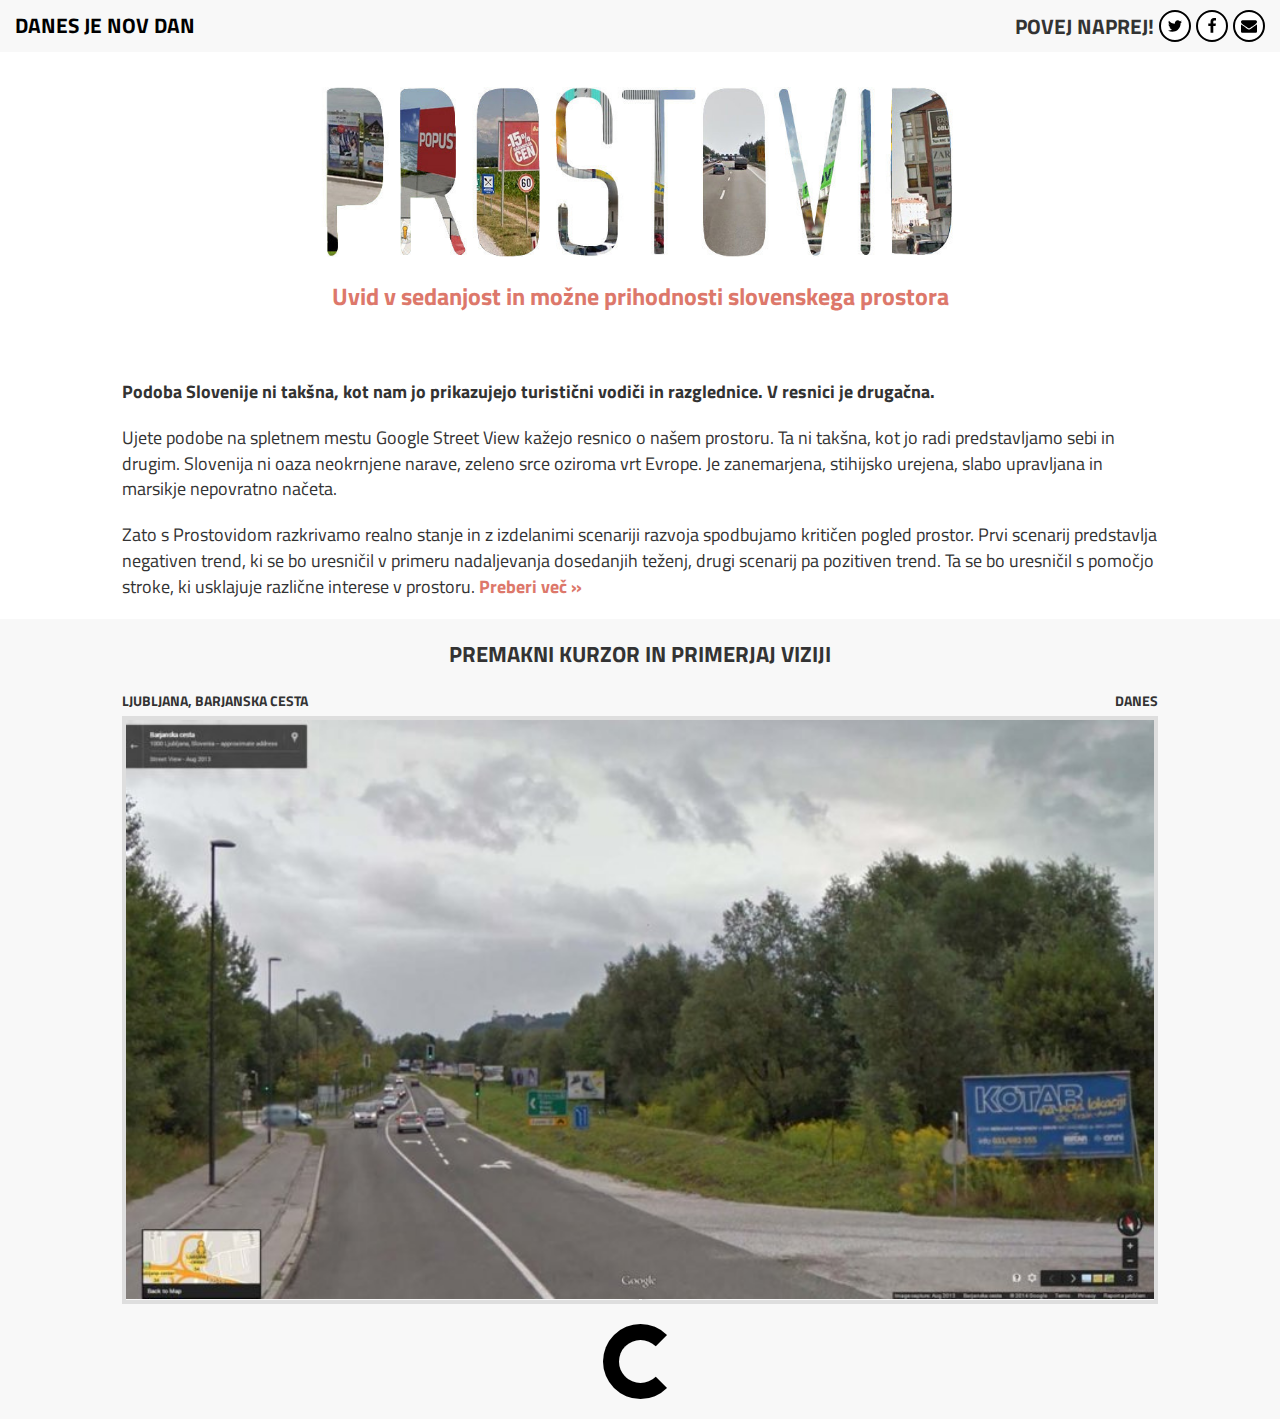
==== index.html @ f3b93ee6 "* dodal tracking * popravu širino na podstrani * spremenu sodelujoče * fix link barvo * spremenu na " ====
<!DOCTYPE html>
<html>
<head>
    <meta charset="utf-8">
    <meta http-equiv="X-UA-Compatible" content="IE=edge">
    <meta name="viewport" content="width=device-width, initial-scale=1">
    <title>Prostovid - Danes je nov dan</title>
    <link rel="stylesheet" href="css/bootstrap.min.css">
    <link rel="stylesheet" href="css/twentytwenty.css">
    <link rel="stylesheet" href="css/custom.css">

    <meta property="og:title" content="Prostovid">
    <meta property="og:type" content="website">
    <meta property="og:description" content="Uvid v sedanjost in možne prihodnosti slovenskega prostora">
    <meta property="og:image" content="img/prostovid_og.jpg">

    <meta name="twitter:card" content="summary_large_image">
    <meta name="twitter:creator" content="@danesjenovdan">
    <meta name="twitter:title" content="Prostovid">
    <meta name="twitter:description" content="Uvid v sedanjost in možne prihodnosti slovenskega prostora">
    <meta name="twitter:image" content="img/prostovid_og.jpg">
</head>
<body>

<div class="container-fluid logo-container">
    <div class="row">
        <div class="col-lg-12">
            <div class="pull-left logo"><a href="//danesjenovdan.si" target="_blank">Danes je nov dan</a></div>
            <div class="pull-right socials">
                <span>Povej naprej!</span>
                <i class="icon icon-twitter">
                    <svg width="1792" height="1792" viewBox="0 0 1792 1792" xmlns="http://www.w3.org/2000/svg"><path d="M1684 408q-67 98-162 167 1 14 1 42 0 130-38 259.5t-115.5 248.5-184.5 210.5-258 146-323 54.5q-271 0-496-145 35 4 78 4 225 0 401-138-105-2-188-64.5t-114-159.5q33 5 61 5 43 0 85-11-112-23-185.5-111.5t-73.5-205.5v-4q68 38 146 41-66-44-105-115t-39-154q0-88 44-163 121 149 294.5 238.5t371.5 99.5q-8-38-8-74 0-134 94.5-228.5t228.5-94.5q140 0 236 102 109-21 205-78-37 115-142 178 93-10 186-50z" id="icon"/></svg>
                </i>
                <i class="icon icon-facebook">
                    <svg width="1792" height="1792" viewBox="0 0 1792 1792" xmlns="http://www.w3.org/2000/svg"><path d="M1343 12v264h-157q-86 0-116 36t-30 108v189h293l-39 296h-254v759h-306v-759h-255v-296h255v-218q0-186 104-288.5t277-102.5q147 0 228 12z" id="icon"/></svg>
                </i>
                <i class="icon icon-mail">
                    <svg width="1792" height="1792" viewBox="0 0 1792 1792" xmlns="http://www.w3.org/2000/svg"><path d="M1792 710v794q0 66-47 113t-113 47h-1472q-66 0-113-47t-47-113v-794q44 49 101 87 362 246 497 345 57 42 92.5 65.5t94.5 48 110 24.5h2q51 0 110-24.5t94.5-48 92.5-65.5q170-123 498-345 57-39 100-87zm0-294q0 79-49 151t-122 123q-376 261-468 325-10 7-42.5 30.5t-54 38-52 32.5-57.5 27-50 9h-2q-23 0-50-9t-57.5-27-52-32.5-54-38-42.5-30.5q-91-64-262-182.5t-205-142.5q-62-42-117-115.5t-55-136.5q0-78 41.5-130t118.5-52h1472q65 0 112.5 47t47.5 113z" id="icon"/></svg>
                </i>
                <i class="icon icon-share" data-toggle="modal" data-target="#modal-email">
                    <svg width="1792" height="1792" viewBox="0 0 1792 1792" xmlns="http://www.w3.org/2000/svg"><path d="M1344 1024q133 0 226.5 93.5t93.5 226.5-93.5 226.5-226.5 93.5-226.5-93.5-93.5-226.5q0-12 2-34l-360-180q-92 86-218 86-133 0-226.5-93.5t-93.5-226.5 93.5-226.5 226.5-93.5q126 0 218 86l360-180q-2-22-2-34 0-133 93.5-226.5t226.5-93.5 226.5 93.5 93.5 226.5-93.5 226.5-226.5 93.5q-126 0-218-86l-360 180q2 22 2 34t-2 34l360 180q92-86 218-86z" id="icon"/></svg>
                </i>
            </div>
        </div>
    </div>
</div>


<div class="container-fluid">
    <header class="row">
        <h1 class="col-lg-12 text-center">
            <div class="naslov">
                PROSTOVID
            </div>
        </h1>
        <h3 class="col-lg-12 text-center podnaslov"><b>Uvid v sedanjost in možne prihodnosti slovenskega prostora</b></h3>
    </header>

    <div class="row">
        <p class="col-lg-6 col-lg-offset-3 col-md-10 col-md-offset-1 opisprojekta"><b>Podoba Slovenije ni takšna, kot nam jo prikazujejo turistični vodiči in razglednice. V resnici je drugačna.</b></p>
        <p class="col-lg-6 col-lg-offset-3 col-md-10 col-md-offset-1 opisprojekta">Ujete podobe na spletnem mestu Google Street View kažejo resnico o našem prostoru. Ta ni takšna, kot jo radi predstavljamo sebi in drugim. Slovenija ni oaza neokrnjene narave, zeleno srce oziroma vrt Evrope. Je zanemarjena, stihijsko urejena, slabo upravljana in marsikje nepovratno načeta.</p>
        <p class="col-lg-6 col-lg-offset-3 col-md-10 col-md-offset-1 opisprojekta">Zato s Prostovidom razkrivamo realno stanje in z izdelanimi scenariji razvoja spodbujamo kritičen pogled prostor. Prvi scenarij predstavlja negativen trend, ki se bo uresničil v primeru nadaljevanja dosedanjih teženj, drugi scenarij pa pozitiven trend. Ta se bo uresničil s pomočjo stroke, ki usklajuje različne interese v prostoru. <a href="vec.html" class="more-link"><b>Preberi več &raquo;</b></a></p>
    </div>
    <!--<div class="row">
        
    </div>-->
    <div class="row" id="image-sliders">
        <div class="premaknitekst">Premakni kurzor in primerjaj viziji</div>

        <div class="slider hidden"
             data-title="Ljubljana, Barjanska cesta"
             data-left="img/fotke2/LJ_Barjanska_cesta_2negativentrend.jpg"
             data-right="img/fotke2/LJ_Barjanska_cesta_3pozitventrend.jpg"
             data-hover="img/fotke2/LJ_Barjanska_cesta_1obstojece.jpg">
             <div class="spinner"></div>
        </div>

        <div class="slider hidden"
             data-title="Kranj, Cesta Boštjana Hladnika"
             data-left="img/fotke2/Kranj_Cesta_Bostjana_Hladnika_2negativentrend.jpg"
             data-right="img/fotke2/Kranj_Cesta_Bostjana_Hladnika_3pozitiventrend.jpg"
             data-hover="img/fotke2/Kranj_Cesta_Bostjana_Hladnika_1obstojece.jpg">
             <div class="spinner"></div>
        </div>

        <div class="slider hidden"
             data-title="Maribor, Lent"
             data-left="img/fotke2/Maribor_Lent_2negativnitrend.jpg"
             data-right="img/fotke2/Maribor_Lent_3pozitivnitrend.jpg"
             data-hover="img/fotke2/Maribor_Lent_1obstojece.jpg">
             <div class="spinner"></div>
        </div>

        <div class="slider hidden"
             data-title="Škofja Loka, Mestni trg"
             data-left="img/fotke2/SkofjaLoka_2negativentrend.jpg"
             data-right="img/fotke2/SkofjaLoka_3pozitiventrend.jpg"
             data-hover="img/fotke2/SkofjaLoka_1obstojece.jpg">
             <div class="spinner"></div>
        </div>

        <div class="slider hidden"
             data-title="Vrhnika, Cankarjev trg"
             data-left="img/fotke2/Vrhnika_2negativentrend.jpg"
             data-right="img/fotke2/Vrhnika_3pozitiventrend.jpg"
             data-hover="img/fotke2/Vrhnika_1obstojece.jpg">
             <div class="spinner"></div>
        </div>

        <div class="slider hidden"
             data-title="Ljubljana, Prešernova cesta"
             data-left="img/fotke2/LJ_Presernova_2negativentrend.jpg"
             data-right="img/fotke2/LJ_Presernova_3pozitiventrend_novo.jpg"
             data-hover="img/fotke2/LJ_Presernova_1obstojece.jpg">
             <div class="spinner"></div>
        </div>

        <div class="slider hidden"
             data-title="Murska Sobota"
             data-left="img/fotke2/Murska_Sobota_2negativnitrend.jpg"
             data-right="img/fotke2/Murska_Sobota_3pozitiventrend.jpg"
             data-hover="img/fotke2/Murska_Sobota_1obstojece.jpg">
             <div class="spinner"></div>
        </div>

        <div class="slider hidden"
             data-title="Bled, Ljubljanska cesta"
             data-left="img/fotke2/Bled_2negativnitrend.jpg"
             data-right="img/fotke2/Bled_3pozitiventrend.jpg"
             data-hover="img/fotke2/Bled_1obstojece.jpg">
             <div class="spinner"></div>
        </div>

        <div class="slider hidden"
             data-title="Bohinj, Ribčev Laz"
             data-left="img/fotke2/Bohinj_2negativnitrend1.jpg"
             data-right="img/fotke2/Bohinj_3pozitiventrend.jpg"
             data-hover="img/fotke2/Bohinj_1obstojece.jpg">
             <div class="spinner"></div>
        </div>

        <div class="slider hidden"
             data-title="Piran, Dantejeva ulica"
             data-left="img/fotke2/Piran_2negativentrend.jpg"
             data-right="img/fotke2/Piran_3pozitiventrend.jpg"
             data-hover="img/fotke2/Piran_1obstojece.jpg">
             <div class="spinner"></div>
        </div>

    </div>
</div>

<!-- -->
<div class="modal fade" tabindex="-1" role="dialog" id="modal-share">
  <div class="modal-dialog modal-sm">
    <div class="modal-content">
      <div class="modal-header">
        <button type="button" class="close" data-dismiss="modal" aria-label="Close"><span aria-hidden="true">&times;</span></button>
        <h4 class="modal-title" id="myModalLabel">Povej naprej!</h4>
      </div>
      <div class="modal-body text-center">
        <p>Prostovid: Uvid v sedanjost in možne prihodnosti slovenskega prostora</p>
        <div class="btn btn-default share-button icon-facebook"> Deli na Facebooku </div>
        <div class="btn btn-default share-button icon-twitter"> Deli na Twitterju </div>
        <div class="btn btn-default share-button icon-mail"> Deli po mailu </div>
      </div>
    </div>
  </div>
</div>
<!-- -->
<script src="js/jquery.min.js"></script>
<script src="js/jquery.event.move.js"></script>
<script src="js/jquery.twentytwenty.js"></script>
<script src="js/bootstrap.min.js"></script>
<script src="js/main.js"></script>
<!-- Piwik -->
<script type="text/javascript">
  var _paq = _paq || [];
  _paq.push(["setDomains", ["*.danesjenovdan.si","*.www.danesjenovdan.si"]]);
  _paq.push(["setDoNotTrack", true]);
  _paq.push(["disableCookies"]);
  _paq.push(['trackPageView']);
  _paq.push(['enableLinkTracking']);
  (function() {
    var u="//zy.si/";
    _paq.push(['setTrackerUrl', u+'piwik.php']);
    _paq.push(['setSiteId', 10]);
    var d=document, g=d.createElement('script'), s=d.getElementsByTagName('script')[0];
    g.type='text/javascript'; g.async=true; g.defer=true; g.src=u+'piwik.js'; s.parentNode.insertBefore(g,s);
  })();
</script>
<noscript><p><img src="//zy.si/piwik.php?idsite=10" style="border:0;" alt="" /></p></noscript>
<!-- End Piwik Code -->
</body>
</html>
---- css/twentytwenty.css ----
.twentytwenty-horizontal .twentytwenty-handle:before, .twentytwenty-horizontal .twentytwenty-handle:after, .twentytwenty-vertical .twentytwenty-handle:before, .twentytwenty-vertical .twentytwenty-handle:after {
  content: " ";
  display: block;
  background: white;
  position: absolute;
  z-index: 30;
  -webkit-box-shadow: 0px 0px 12px rgba(51, 51, 51, 0.5);
  -moz-box-shadow: 0px 0px 12px rgba(51, 51, 51, 0.5);
  box-shadow: 0px 0px 12px rgba(51, 51, 51, 0.5); }

.twentytwenty-horizontal .twentytwenty-handle:before, .twentytwenty-horizontal .twentytwenty-handle:after {
  width: 3px;
  height: 9999px;
  left: 50%;
  margin-left: -1.5px; }

.twentytwenty-vertical .twentytwenty-handle:before, .twentytwenty-vertical .twentytwenty-handle:after {
  width: 9999px;
  height: 3px;
  top: 50%;
  margin-top: -1.5px; }

.twentytwenty-before-label, .twentytwenty-after-label, .twentytwenty-overlay {
  position: absolute;
  top: 0;
  width: 100%;
  height: 100%; }

.twentytwenty-before-label, .twentytwenty-after-label, .twentytwenty-overlay {
  -webkit-transition-duration: 0.5s;
  -moz-transition-duration: 0.5s;
  transition-duration: 0.5s; }

.twentytwenty-before-label, .twentytwenty-after-label {
  -webkit-transition-property: opacity;
  -moz-transition-property: opacity;
  transition-property: opacity; }

.twentytwenty-before-label:before, .twentytwenty-after-label:before {
  color: white;
  font-size: 13px;
  letter-spacing: 0.1em; }

.twentytwenty-before-label:before, .twentytwenty-after-label:before {
  position: absolute;
  background: rgba(255, 255, 255, 0.2);
  line-height: 38px;
  padding: 0 20px;
  -webkit-border-radius: 2px;
  -moz-border-radius: 2px;
  border-radius: 2px; }

.twentytwenty-horizontal .twentytwenty-before-label:before, .twentytwenty-horizontal .twentytwenty-after-label:before {
  top: 50%;
  margin-top: -19px; }

.twentytwenty-vertical .twentytwenty-before-label:before, .twentytwenty-vertical .twentytwenty-after-label:before {
  left: 50%;
  margin-left: -45px;
  text-align: center;
  width: 90px; }

.twentytwenty-left-arrow, .twentytwenty-right-arrow, .twentytwenty-up-arrow, .twentytwenty-down-arrow {
  width: 0;
  height: 0;
  border: 6px inset transparent;
  position: absolute; }

.twentytwenty-left-arrow, .twentytwenty-right-arrow {
  top: 50%;
  margin-top: -6px; }

.twentytwenty-up-arrow, .twentytwenty-down-arrow {
  left: 50%;
  margin-left: -6px; }

.twentytwenty-container {
  -webkit-box-sizing: content-box;
  -moz-box-sizing: content-box;
  box-sizing: content-box;
  z-index: 0;
  overflow: hidden;
  position: relative;
  -webkit-user-select: none;
  -moz-user-select: none; }
  .twentytwenty-container img {
    max-width: 100%;
    position: absolute;
    top: 0;
    display: block; }
  .twentytwenty-container.active .twentytwenty-overlay, .twentytwenty-container.active :hover.twentytwenty-overlay {
    background: rgba(0, 0, 0, 0); }
    .twentytwenty-container.active .twentytwenty-overlay .twentytwenty-before-label,
    .twentytwenty-container.active .twentytwenty-overlay .twentytwenty-after-label, .twentytwenty-container.active :hover.twentytwenty-overlay .twentytwenty-before-label,
    .twentytwenty-container.active :hover.twentytwenty-overlay .twentytwenty-after-label {
      opacity: 0; }
  .twentytwenty-container * {
    -webkit-box-sizing: content-box;
    -moz-box-sizing: content-box;
    box-sizing: content-box; }

.twentytwenty-before-label {
  opacity: 0; }
  .twentytwenty-before-label:before {
    content: "Before"; }

.twentytwenty-after-label {
  opacity: 0; }
  .twentytwenty-after-label:before {
    content: "After"; }

.twentytwenty-horizontal .twentytwenty-before-label:before {
  left: 10px; }

.twentytwenty-horizontal .twentytwenty-after-label:before {
  right: 10px; }

.twentytwenty-vertical .twentytwenty-before-label:before {
  top: 10px; }

.twentytwenty-vertical .twentytwenty-after-label:before {
  bottom: 10px; }

.twentytwenty-overlay {
  -webkit-transition-property: background;
  -moz-transition-property: background;
  transition-property: background;
  background: rgba(0, 0, 0, 0);
  z-index: 25; }
  .twentytwenty-overlay:hover {
    background: rgba(0, 0, 0, 0.5); }
    .twentytwenty-overlay:hover .twentytwenty-after-label {
      opacity: 1; }
    .twentytwenty-overlay:hover .twentytwenty-before-label {
      opacity: 1; }

.twentytwenty-before {
  z-index: 20; }

.twentytwenty-after {
  z-index: 10; }

.twentytwenty-handle {
  height: 38px;
  width: 38px;
  position: absolute;
  left: 50%;
  top: 50%;
  margin-left: -22px;
  margin-top: -22px;
  border: 3px solid white;
  -webkit-border-radius: 1000px;
  -moz-border-radius: 1000px;
  border-radius: 1000px;
  -webkit-box-shadow: 0px 0px 12px rgba(51, 51, 51, 0.5);
  -moz-box-shadow: 0px 0px 12px rgba(51, 51, 51, 0.5);
  box-shadow: 0px 0px 12px rgba(51, 51, 51, 0.5);
  z-index: 40;
  cursor: pointer; }

.twentytwenty-horizontal .twentytwenty-handle:before {
  bottom: 50%;
  margin-bottom: 22px;
  -webkit-box-shadow: 0 3px 0 white, 0px 0px 12px rgba(51, 51, 51, 0.5);
  -moz-box-shadow: 0 3px 0 white, 0px 0px 12px rgba(51, 51, 51, 0.5);
  box-shadow: 0 3px 0 white, 0px 0px 12px rgba(51, 51, 51, 0.5); }
.twentytwenty-horizontal .twentytwenty-handle:after {
  top: 50%;
  margin-top: 22px;
  -webkit-box-shadow: 0 -3px 0 white, 0px 0px 12px rgba(51, 51, 51, 0.5);
  -moz-box-shadow: 0 -3px 0 white, 0px 0px 12px rgba(51, 51, 51, 0.5);
  box-shadow: 0 -3px 0 white, 0px 0px 12px rgba(51, 51, 51, 0.5); }

.twentytwenty-vertical .twentytwenty-handle:before {
  left: 50%;
  margin-left: 22px;
  -webkit-box-shadow: 3px 0 0 white, 0px 0px 12px rgba(51, 51, 51, 0.5);
  -moz-box-shadow: 3px 0 0 white, 0px 0px 12px rgba(51, 51, 51, 0.5);
  box-shadow: 3px 0 0 white, 0px 0px 12px rgba(51, 51, 51, 0.5); }
.twentytwenty-vertical .twentytwenty-handle:after {
  right: 50%;
  margin-right: 22px;
  -webkit-box-shadow: -3px 0 0 white, 0px 0px 12px rgba(51, 51, 51, 0.5);
  -moz-box-shadow: -3px 0 0 white, 0px 0px 12px rgba(51, 51, 51, 0.5);
  box-shadow: -3px 0 0 white, 0px 0px 12px rgba(51, 51, 51, 0.5); }

.twentytwenty-left-arrow {
  border-right: 6px solid white;
  left: 50%;
  margin-left: -17px; }

.twentytwenty-right-arrow {
  border-left: 6px solid white;
  right: 50%;
  margin-right: -17px; }

.twentytwenty-up-arrow {
  border-bottom: 6px solid white;
  top: 50%;
  margin-top: -17px; }

.twentytwenty-down-arrow {
  border-top: 6px solid white;
  bottom: 50%;
  margin-bottom: -17px; }
---- css/custom.css ----
@import url(https://fonts.googleapis.com/css?family=Titillium+Web:400,700&subset=latin,latin-ext);

body {
    font-family: "Titillium Web", sans-serif;
}

.twentytwenty-wrapper .thirdimg {
    display: block;
    position: relative;
    z-index: 99999;
    transition: .3s opacity;
}

.twentytwenty-overlay {
    display: none !important;
}

.logo-container {
    padding-top: 10px;
    text-transform: uppercase;
    z-index: 999;
    font-size: 21px;
    background-color: #f8f8f8;
}

.logo-container .row {
    background-color: #f8f8f8;
    padding-bottom: 10px;
}

.logo a {
    font-weight: 700;
    color: #000 !important;
}

.socials {
    font-weight: 700;
    line-height: 32px;
    height: 32px;
}

.socials > * {
    vertical-align: top;
}

.socials .icon {
    display: inline-block;
    background-color: #fff;
    width: 32px;
    height: 32px;
    text-align: center;
    font-style: normal;
    color: #fff;
    border-radius: 50%;
    border: 2px solid #000;
    transition: all .25s;
}

.socials .icon:hover {
    border-color: #fff;
    background-color: #000;
    box-shadow: 0 0 0 2px #000;
}

.socials .icon svg {
    width: 16px;
    height: 16px;
    margin: 6px;
}

.socials .icon svg #icon {
    transition: all .25s;
    fill: #000;
}

.socials .icon:hover svg #icon {
    fill: #fff;
}

.socials .icon-share {
    display: none;
}

.share-button {
    display: block;
    border: 0;
    margin-top: 5px;
    font-weight: bold;
    color: #fff;
}

.share-button.icon-facebook {
    background-color: #3b5998;
}

.share-button.icon-twitter {
    background-color: #00aced;
}

.share-button.icon-mail {
    background-color: #dd4b39;
}

@media only screen and (max-width : 480px) {
    .socials .icon,
    .socials span {
        display: none;
    }

    .socials .icon-share {
        display: inline-block;
    }
}

header {
    margin-top: 30px;
}

header h1 {
    max-width: 700px;
    margin: 0 auto;
    float: none !important;
}

header h1 .naslov {
    font-weight: 700;
    font-size: 72px;
    background: url("../img/logo_1.jpg") no-repeat;
    background-position: center center;
    background-size: contain;
    height: 0px;
    padding-top: 27%;
    text-indent: -99999px;
}

header h3 {
    margin-top: 20px;
    padding-top: 0;
    margin-bottom: 50px;
    clear: both;
    color: #dd786b;
}

@media only screen and (max-width : 480px) {
    header h1 {
        font-size: 45px;
    }
}

.opisprojekta {
    margin-top: 20px;
    margin-bottom: 0px;
    font-size: 18px;
}

@media only screen and (min-width : 1199px) and (max-width : 1337px) {
    .opisprojekta,
    .loaded-img-slider {
        width: 83.33333%;
        margin-left: 8.33333%;
    }
}

.more-link,
.more-link:hover {
    font-size: 18px;
    color: #dd786b;
    display: inline-block;
}

@-webkit-keyframes spinner {
    0%   { transform: rotate(0deg);   }
    100% { transform: rotate(360deg); }
}
@keyframes spinner {
    0%   { transform: rotate(0deg);   }
    100% { transform: rotate(360deg); }
}
.spinner {
    width: 75px;
    height: 75px;
    border: 16px solid #000;
    border-right-color: transparent;
    border-radius: 50% !important;
    -webkit-animation: spinner 1s infinite linear;
    animation: spinner 1s infinite linear;
    margin: 20px auto;
    clear: both;
}

@-webkit-keyframes fade-in {
    0%   { opacity: 0; }
    100% { opacity: 1; }
}
@keyframes fade-in {
    0%   { opacity: 0; }
    100% { opacity: 1; }
}
.loaded-img-slider {
    margin-top: 20px;
    margin-bottom: 20px;
    -webkit-animation: fade-in .5s;
    animation: fade-in .5s;
}
.loaded-img-slider .twentytwenty-wrapper {
    border: 4px solid rgba(0,0,0,.1);
    cursor: e-resize;
}

.slider {
    clear: both;
}

.premaknitekst {
    text-align: center;
    font-weight: 700;
    text-transform: uppercase;
    margin-bottom: 0;
    font-size: 22px;
}

.ulica {
    font-weight: 700;
    text-transform: uppercase;
    margin-bottom: 5px;
}

a,
a:hover {
    color: #dd786b;
}

.opiscontainer {
    padding-bottom: 50px;
}

#image-sliders {
    margin-top: 20px;
    padding-top: 20px;
    background-color: #f8f8f8;
}
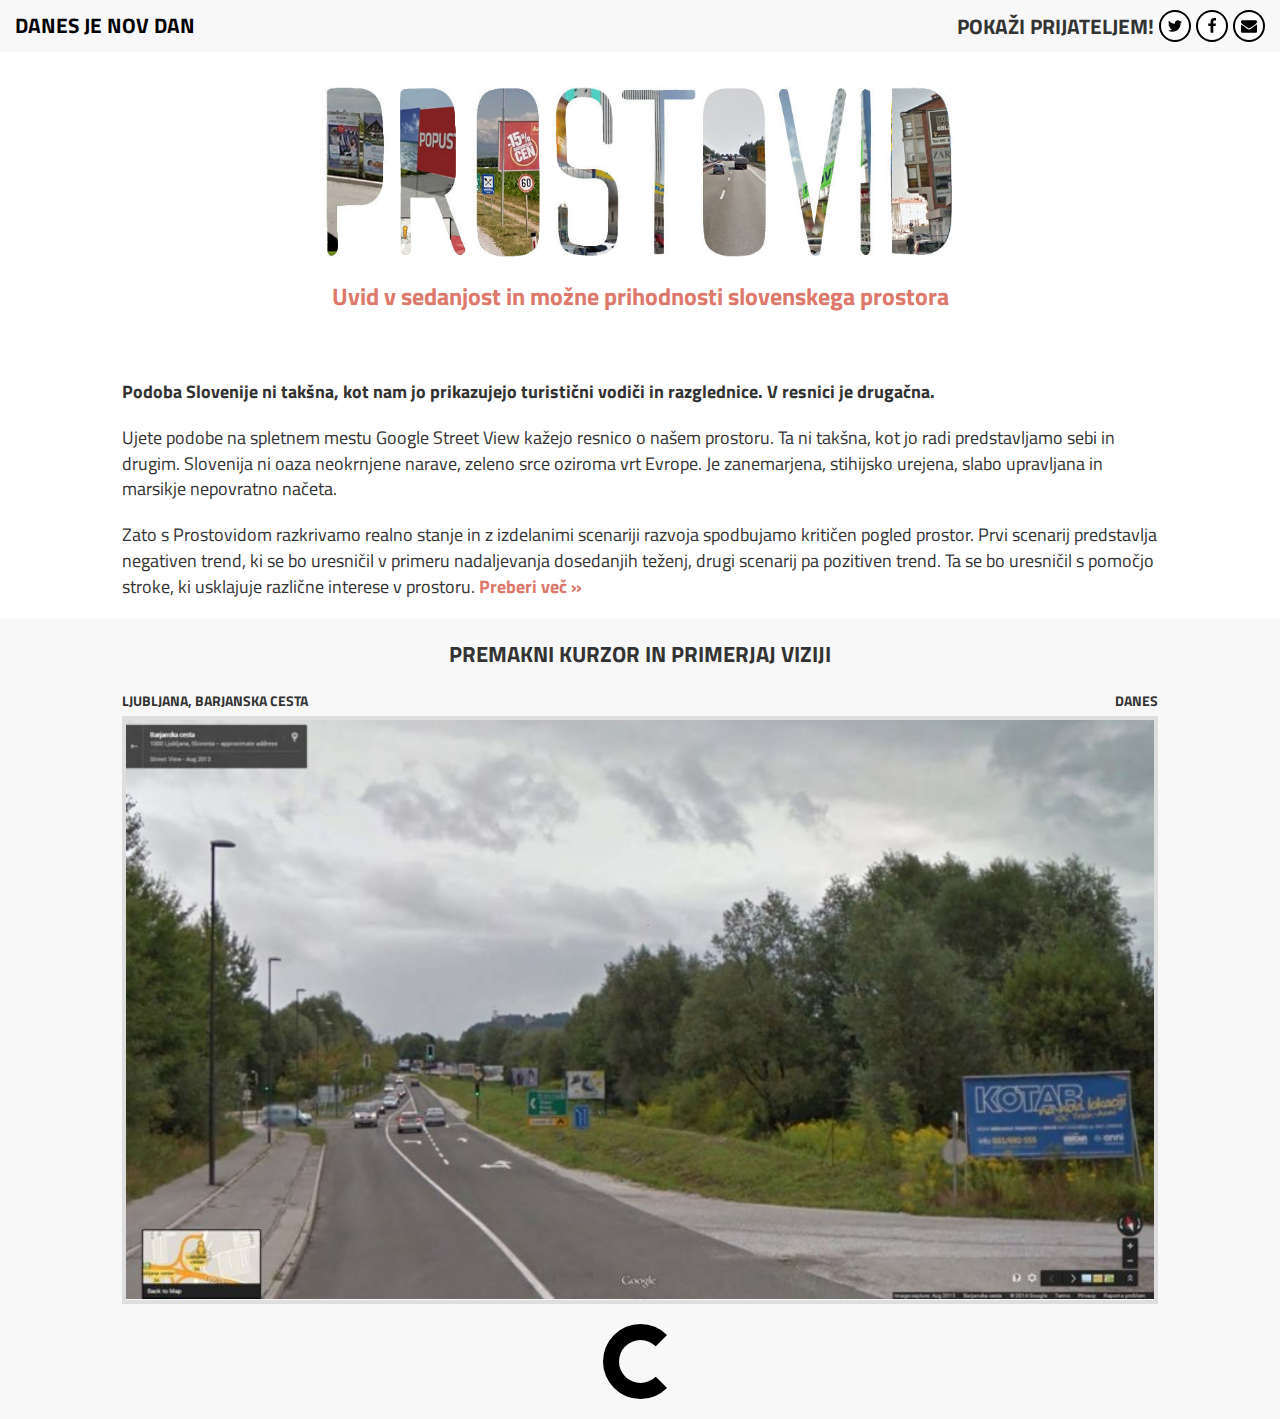
==== commit 5c2f6876: "* spremenil povej naprej v pokaži prijateljem * boldanje teksta" ====
--- a/index.html
+++ b/index.html
@@ -27,7 +27,7 @@
         <div class="col-lg-12">
             <div class="pull-left logo"><a href="//danesjenovdan.si" target="_blank">Danes je nov dan</a></div>
             <div class="pull-right socials">
-                <span>Povej naprej!</span>
+                <span>Pokaži prijateljem!</span>
                 <i class="icon icon-twitter">
                     <svg width="1792" height="1792" viewBox="0 0 1792 1792" xmlns="http://www.w3.org/2000/svg"><path d="M1684 408q-67 98-162 167 1 14 1 42 0 130-38 259.5t-115.5 248.5-184.5 210.5-258 146-323 54.5q-271 0-496-145 35 4 78 4 225 0 401-138-105-2-188-64.5t-114-159.5q33 5 61 5 43 0 85-11-112-23-185.5-111.5t-73.5-205.5v-4q68 38 146 41-66-44-105-115t-39-154q0-88 44-163 121 149 294.5 238.5t371.5 99.5q-8-38-8-74 0-134 94.5-228.5t228.5-94.5q140 0 236 102 109-21 205-78-37 115-142 178 93-10 186-50z" id="icon"/></svg>
                 </i>
@@ -156,7 +156,7 @@
     <div class="modal-content">
       <div class="modal-header">
         <button type="button" class="close" data-dismiss="modal" aria-label="Close"><span aria-hidden="true">&times;</span></button>
-        <h4 class="modal-title" id="myModalLabel">Povej naprej!</h4>
+        <h4 class="modal-title" id="myModalLabel">Pokaži prijateljem!</h4>
       </div>
       <div class="modal-body text-center">
         <p>Prostovid: Uvid v sedanjost in možne prihodnosti slovenskega prostora</p>
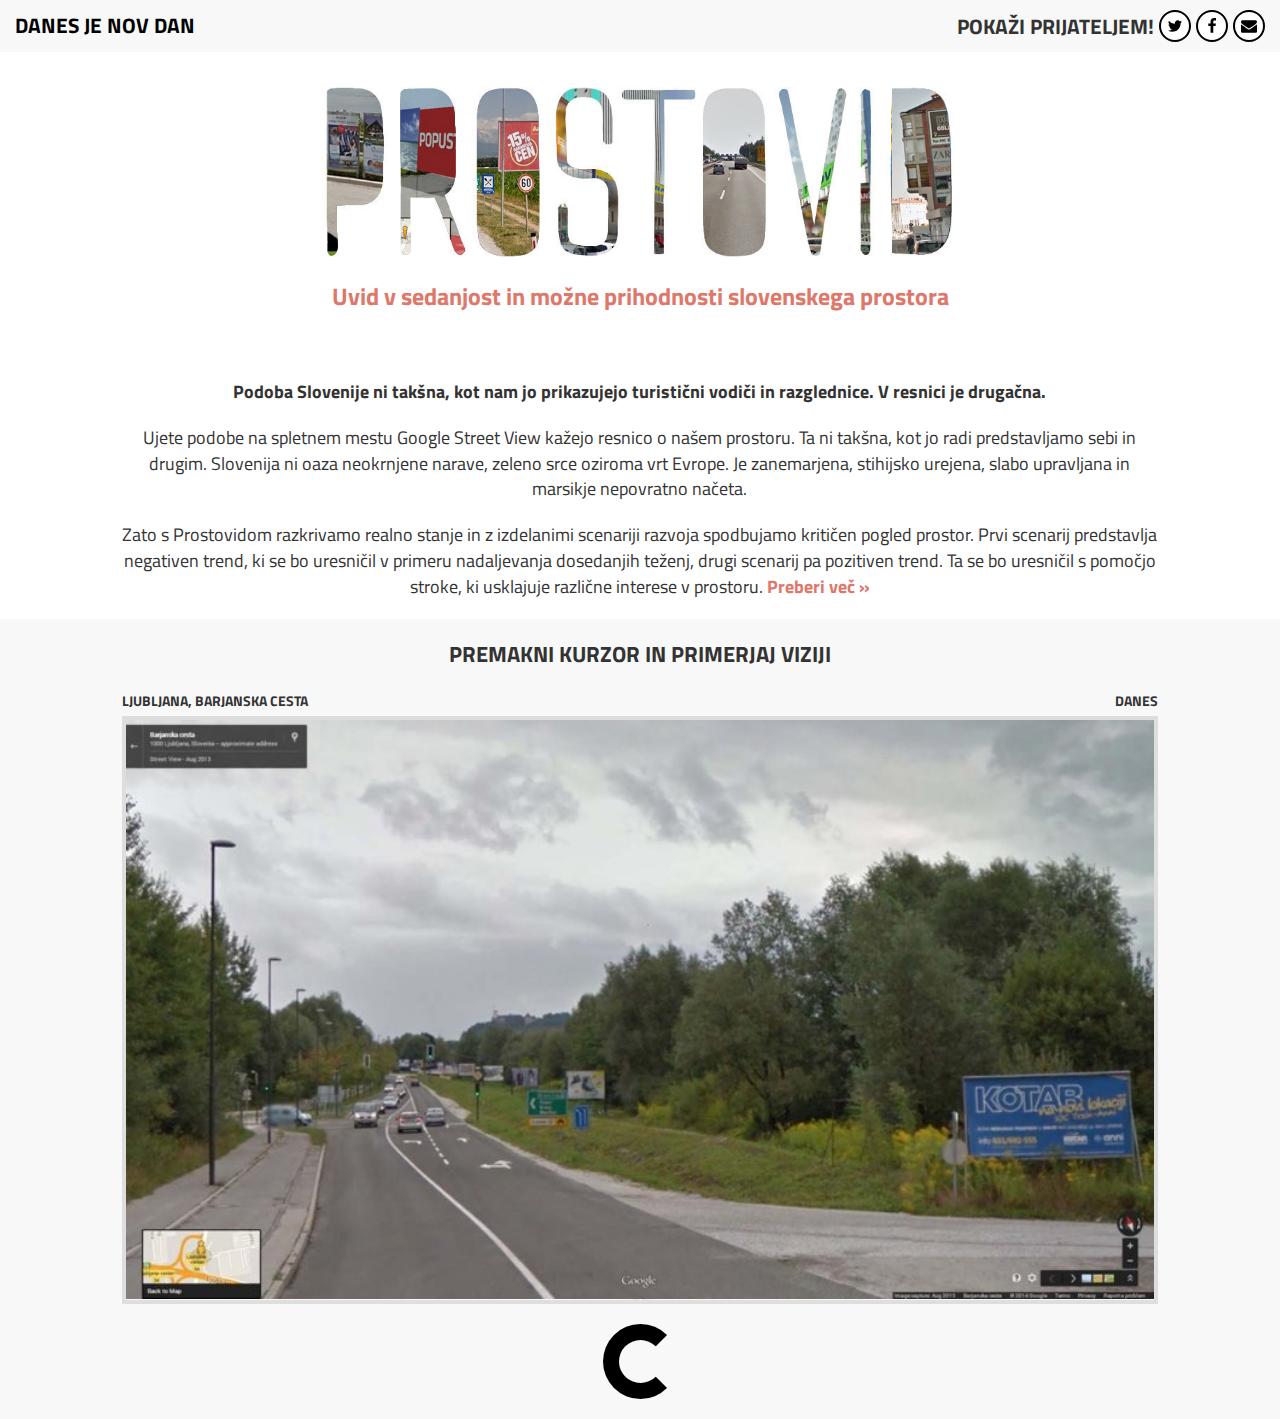
==== commit a7995de0: "centered text" ====
--- a/index.html
+++ b/index.html
@@ -57,9 +57,9 @@
     </header>
 
     <div class="row">
-        <p class="col-lg-6 col-lg-offset-3 col-md-10 col-md-offset-1 opisprojekta"><b>Podoba Slovenije ni takšna, kot nam jo prikazujejo turistični vodiči in razglednice. V resnici je drugačna.</b></p>
-        <p class="col-lg-6 col-lg-offset-3 col-md-10 col-md-offset-1 opisprojekta">Ujete podobe na spletnem mestu Google Street View kažejo resnico o našem prostoru. Ta ni takšna, kot jo radi predstavljamo sebi in drugim. Slovenija ni oaza neokrnjene narave, zeleno srce oziroma vrt Evrope. Je zanemarjena, stihijsko urejena, slabo upravljana in marsikje nepovratno načeta.</p>
-        <p class="col-lg-6 col-lg-offset-3 col-md-10 col-md-offset-1 opisprojekta">Zato s Prostovidom razkrivamo realno stanje in z izdelanimi scenariji razvoja spodbujamo kritičen pogled prostor. Prvi scenarij predstavlja negativen trend, ki se bo uresničil v primeru nadaljevanja dosedanjih teženj, drugi scenarij pa pozitiven trend. Ta se bo uresničil s pomočjo stroke, ki usklajuje različne interese v prostoru. <a href="vec.html" class="more-link"><b>Preberi več &raquo;</b></a></p>
+        <p class="col-lg-6 col-lg-offset-3 col-md-10 col-md-offset-1 opisprojekta text-center"><b>Podoba Slovenije ni takšna, kot nam jo prikazujejo turistični vodiči in razglednice. V resnici je drugačna.</b></p>
+        <p class="col-lg-6 col-lg-offset-3 col-md-10 col-md-offset-1 opisprojekta text-center">Ujete podobe na spletnem mestu Google Street View kažejo resnico o našem prostoru. Ta ni takšna, kot jo radi predstavljamo sebi in drugim. Slovenija ni oaza neokrnjene narave, zeleno srce oziroma vrt Evrope. Je zanemarjena, stihijsko urejena, slabo upravljana in marsikje nepovratno načeta.</p>
+        <p class="col-lg-6 col-lg-offset-3 col-md-10 col-md-offset-1 opisprojekta text-center">Zato s Prostovidom razkrivamo realno stanje in z izdelanimi scenariji razvoja spodbujamo kritičen pogled prostor. Prvi scenarij predstavlja negativen trend, ki se bo uresničil v primeru nadaljevanja dosedanjih teženj, drugi scenarij pa pozitiven trend. Ta se bo uresničil s pomočjo stroke, ki usklajuje različne interese v prostoru. <a href="vec.html" class="more-link"><b>Preberi več &raquo;</b></a></p>
     </div>
     <!--<div class="row">
         
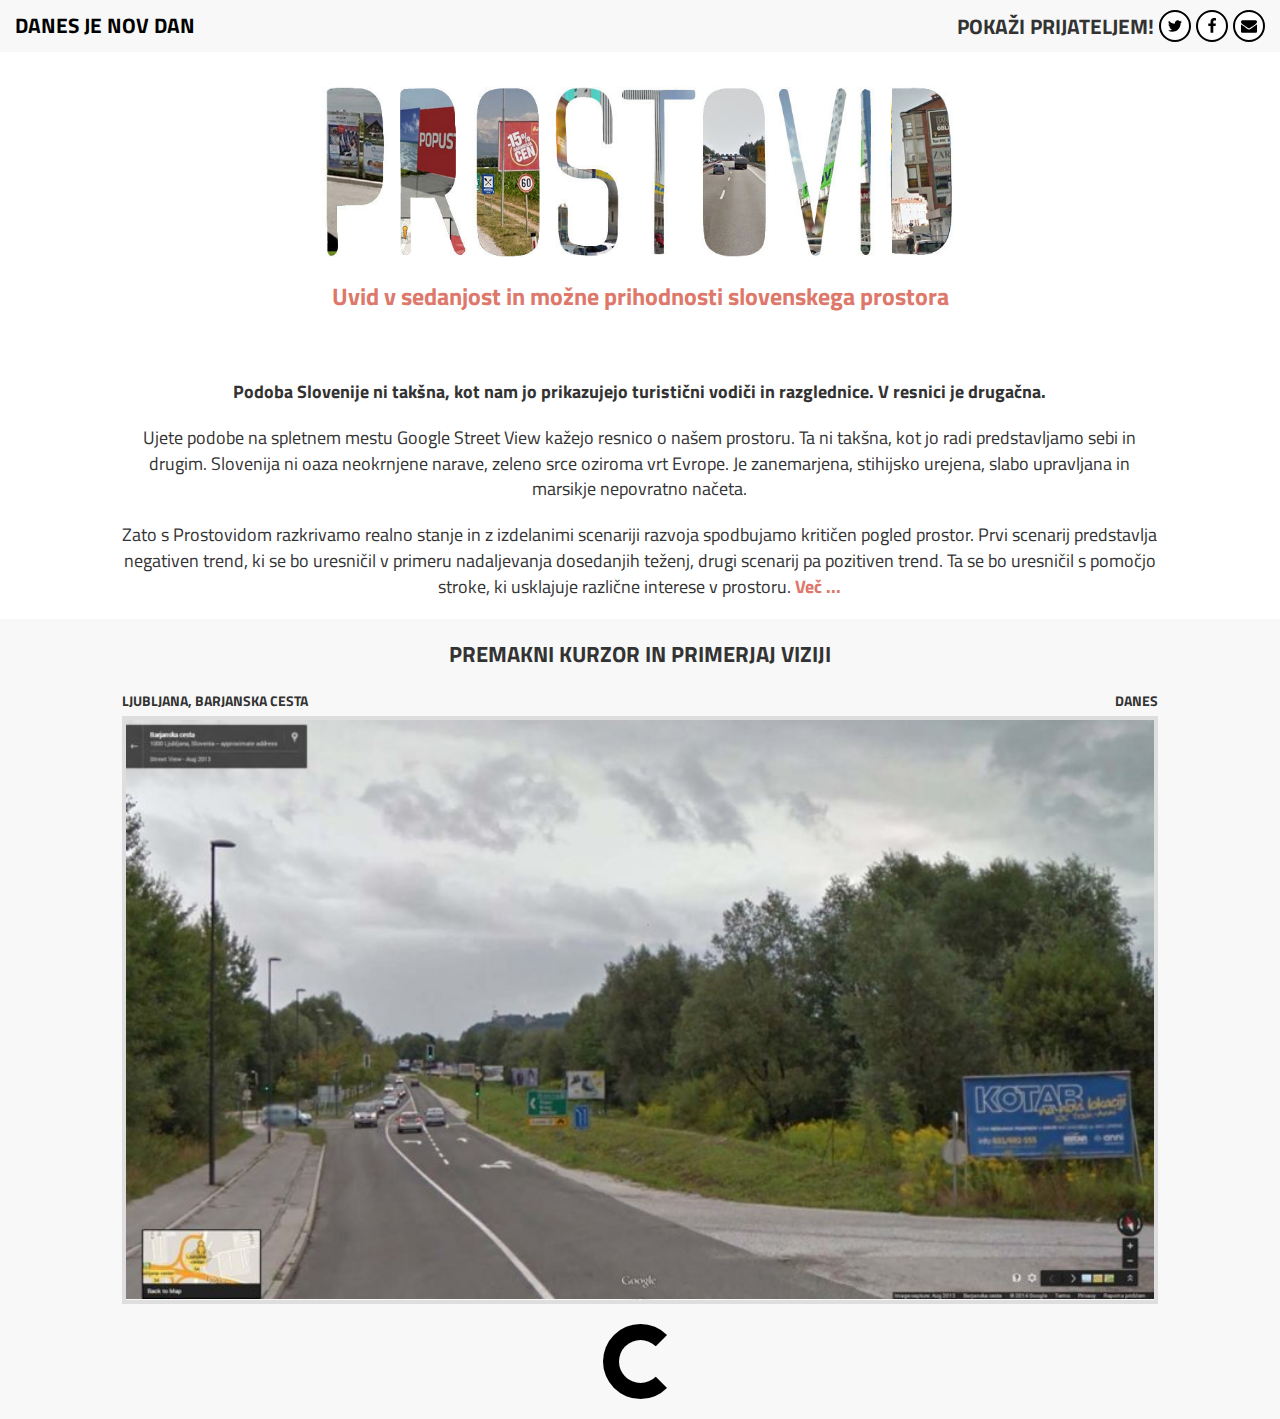
==== commit 2684f7cd: "* dodan arhitekt biro * spremenjen link "več ..."" ====
--- a/index.html
+++ b/index.html
@@ -59,7 +59,7 @@
     <div class="row">
         <p class="col-lg-6 col-lg-offset-3 col-md-10 col-md-offset-1 opisprojekta text-center"><b>Podoba Slovenije ni takšna, kot nam jo prikazujejo turistični vodiči in razglednice. V resnici je drugačna.</b></p>
         <p class="col-lg-6 col-lg-offset-3 col-md-10 col-md-offset-1 opisprojekta text-center">Ujete podobe na spletnem mestu Google Street View kažejo resnico o našem prostoru. Ta ni takšna, kot jo radi predstavljamo sebi in drugim. Slovenija ni oaza neokrnjene narave, zeleno srce oziroma vrt Evrope. Je zanemarjena, stihijsko urejena, slabo upravljana in marsikje nepovratno načeta.</p>
-        <p class="col-lg-6 col-lg-offset-3 col-md-10 col-md-offset-1 opisprojekta text-center">Zato s Prostovidom razkrivamo realno stanje in z izdelanimi scenariji razvoja spodbujamo kritičen pogled prostor. Prvi scenarij predstavlja negativen trend, ki se bo uresničil v primeru nadaljevanja dosedanjih teženj, drugi scenarij pa pozitiven trend. Ta se bo uresničil s pomočjo stroke, ki usklajuje različne interese v prostoru. <a href="vec.html" class="more-link"><b>Preberi več &raquo;</b></a></p>
+        <p class="col-lg-6 col-lg-offset-3 col-md-10 col-md-offset-1 opisprojekta text-center">Zato s Prostovidom razkrivamo realno stanje in z izdelanimi scenariji razvoja spodbujamo kritičen pogled prostor. Prvi scenarij predstavlja negativen trend, ki se bo uresničil v primeru nadaljevanja dosedanjih teženj, drugi scenarij pa pozitiven trend. Ta se bo uresničil s pomočjo stroke, ki usklajuje različne interese v prostoru. <a href="vec.html" class="more-link"><b>Več ...</b></a></p>
     </div>
     <!--<div class="row">
         
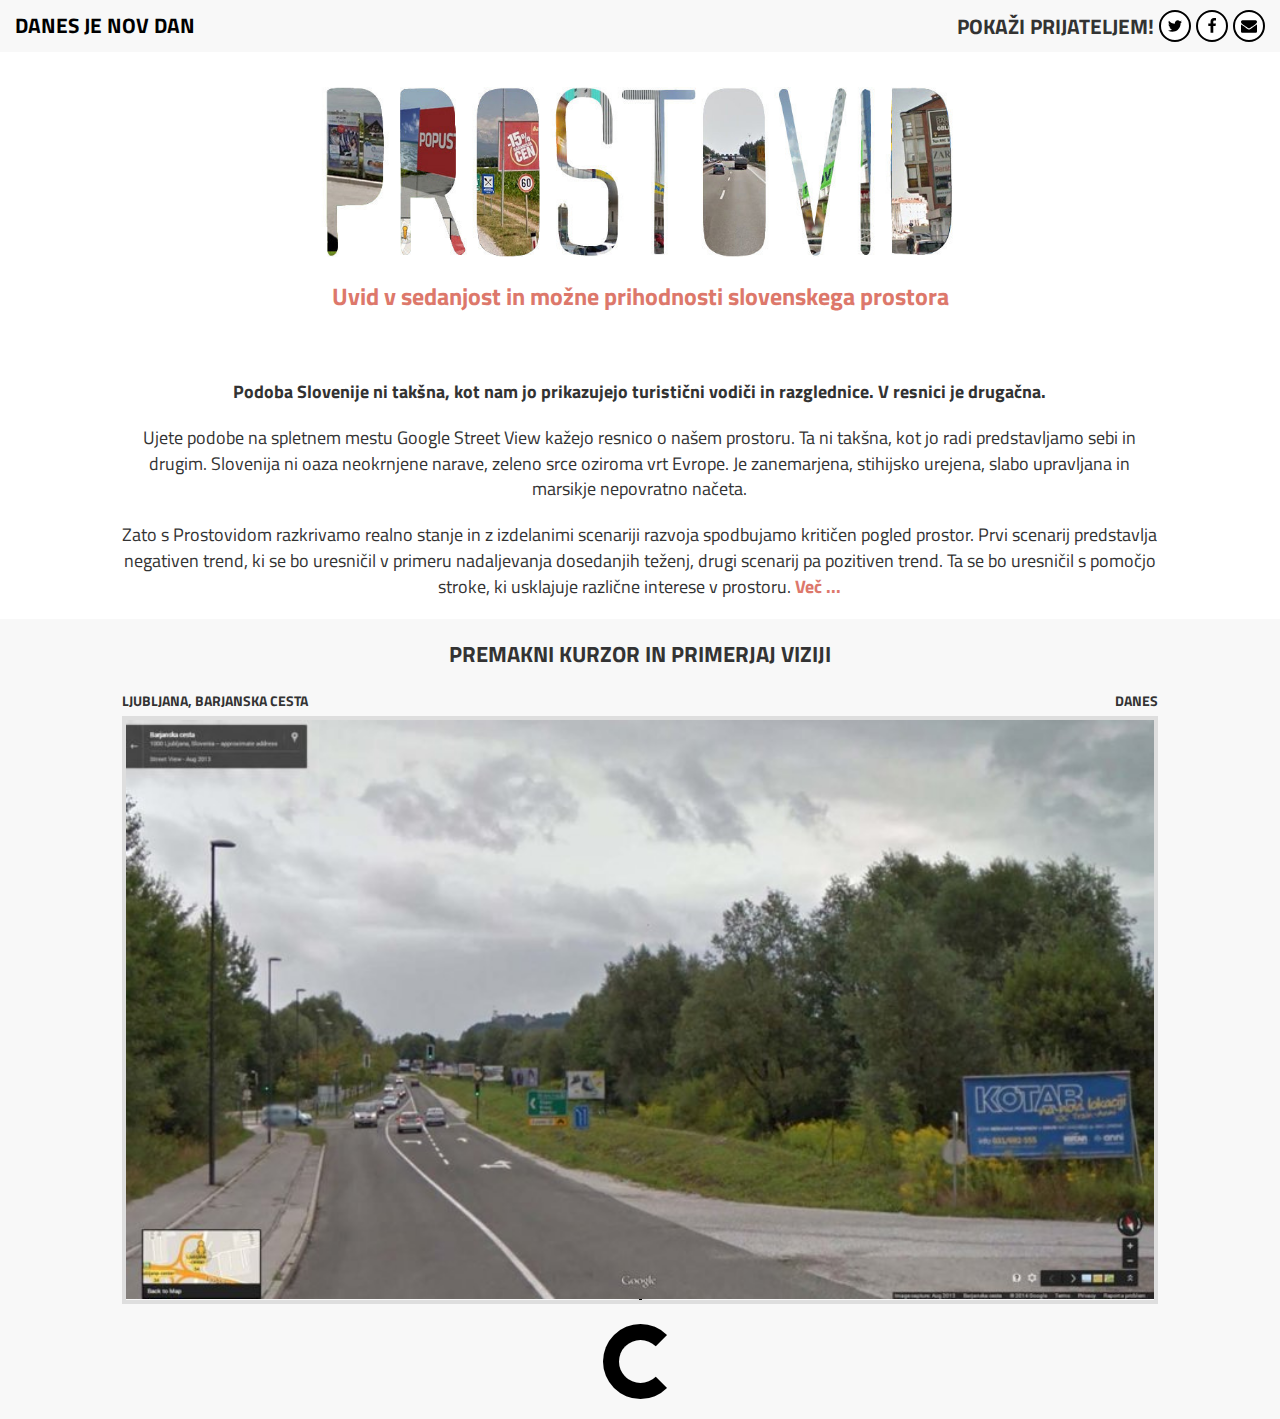
==== commit d02fe751: "vec into a folder" ====
--- a/index.html
+++ b/index.html
@@ -59,10 +59,10 @@
     <div class="row">
         <p class="col-lg-6 col-lg-offset-3 col-md-10 col-md-offset-1 opisprojekta text-center"><b>Podoba Slovenije ni takšna, kot nam jo prikazujejo turistični vodiči in razglednice. V resnici je drugačna.</b></p>
         <p class="col-lg-6 col-lg-offset-3 col-md-10 col-md-offset-1 opisprojekta text-center">Ujete podobe na spletnem mestu Google Street View kažejo resnico o našem prostoru. Ta ni takšna, kot jo radi predstavljamo sebi in drugim. Slovenija ni oaza neokrnjene narave, zeleno srce oziroma vrt Evrope. Je zanemarjena, stihijsko urejena, slabo upravljana in marsikje nepovratno načeta.</p>
-        <p class="col-lg-6 col-lg-offset-3 col-md-10 col-md-offset-1 opisprojekta text-center">Zato s Prostovidom razkrivamo realno stanje in z izdelanimi scenariji razvoja spodbujamo kritičen pogled prostor. Prvi scenarij predstavlja negativen trend, ki se bo uresničil v primeru nadaljevanja dosedanjih teženj, drugi scenarij pa pozitiven trend. Ta se bo uresničil s pomočjo stroke, ki usklajuje različne interese v prostoru. <a href="vec.html" class="more-link"><b>Več ...</b></a></p>
+        <p class="col-lg-6 col-lg-offset-3 col-md-10 col-md-offset-1 opisprojekta text-center">Zato s Prostovidom razkrivamo realno stanje in z izdelanimi scenariji razvoja spodbujamo kritičen pogled prostor. Prvi scenarij predstavlja negativen trend, ki se bo uresničil v primeru nadaljevanja dosedanjih teženj, drugi scenarij pa pozitiven trend. Ta se bo uresničil s pomočjo stroke, ki usklajuje različne interese v prostoru. <a href="./vec" class="more-link"><b>Več ...</b></a></p>
     </div>
     <!--<div class="row">
-        
+
     </div>-->
     <div class="row" id="image-sliders">
         <div class="premaknitekst">Premakni kurzor in primerjaj viziji</div>
@@ -192,4 +192,4 @@
 <noscript><p><img src="//zy.si/piwik.php?idsite=10" style="border:0;" alt="" /></p></noscript>
 <!-- End Piwik Code -->
 </body>
-</html>+</html>
--- a/css/twentytwenty.css
+++ b/css/twentytwenty.css
@@ -1,7 +1,7 @@
 .twentytwenty-horizontal .twentytwenty-handle:before, .twentytwenty-horizontal .twentytwenty-handle:after, .twentytwenty-vertical .twentytwenty-handle:before, .twentytwenty-vertical .twentytwenty-handle:after {
   content: " ";
   display: block;
-  background: white;
+  background: #000000;
   position: absolute;
   z-index: 30;
   -webkit-box-shadow: 0px 0px 12px rgba(51, 51, 51, 0.5);
@@ -141,50 +141,57 @@
   z-index: 10; }
 
 .twentytwenty-handle {
-  height: 38px;
-  width: 38px;
-  position: absolute;
-  left: 50%;
-  top: 50%;
-  margin-left: -22px;
-  margin-top: -22px;
-  border: 3px solid white;
-  -webkit-border-radius: 1000px;
+  height: 98px;
+  width: 130px;
+  position: absolute;
+  left: 50%;
+  top: 50%;
+  margin-left: -65px;
+  margin-top: -49px;
+  /*border: 3px solid white;*/
+  /*-webkit-border-radius: 1000px;
   -moz-border-radius: 1000px;
   border-radius: 1000px;
   -webkit-box-shadow: 0px 0px 12px rgba(51, 51, 51, 0.5);
   -moz-box-shadow: 0px 0px 12px rgba(51, 51, 51, 0.5);
-  box-shadow: 0px 0px 12px rgba(51, 51, 51, 0.5);
+  box-shadow: 0px 0px 12px rgba(51, 51, 51, 0.5);*/
   z-index: 40;
-  cursor: pointer; }
+  cursor: pointer;
+
+  /* muki added */
+  background-image: url('../img/cursor2.png');
+  background-repeat: no-repeat;
+  background-size: contain;
+  background-position: center;
+}
 
 .twentytwenty-horizontal .twentytwenty-handle:before {
   bottom: 50%;
-  margin-bottom: 22px;
-  -webkit-box-shadow: 0 3px 0 white, 0px 0px 12px rgba(51, 51, 51, 0.5);
-  -moz-box-shadow: 0 3px 0 white, 0px 0px 12px rgba(51, 51, 51, 0.5);
-  box-shadow: 0 3px 0 white, 0px 0px 12px rgba(51, 51, 51, 0.5); }
+  margin-bottom: 0;
+  -webkit-box-shadow: 0 3px 0 #000000, 0px 0px 12px rgba(51, 51, 51, 0.5);
+  -moz-box-shadow: 0 3px 0 #000000, 0px 0px 12px rgba(51, 51, 51, 0.5);
+  box-shadow: 0 3px 0 #000000, 0px 0px 12px rgba(51, 51, 51, 0.5); }
 .twentytwenty-horizontal .twentytwenty-handle:after {
   top: 50%;
-  margin-top: 22px;
-  -webkit-box-shadow: 0 -3px 0 white, 0px 0px 12px rgba(51, 51, 51, 0.5);
-  -moz-box-shadow: 0 -3px 0 white, 0px 0px 12px rgba(51, 51, 51, 0.5);
-  box-shadow: 0 -3px 0 white, 0px 0px 12px rgba(51, 51, 51, 0.5); }
+  margin-top: 0;
+  -webkit-box-shadow: 0 -3px 0 #000000, 0px 0px 12px rgba(51, 51, 51, 0.5);
+  -moz-box-shadow: 0 -3px 0 #000000, 0px 0px 12px rgba(51, 51, 51, 0.5);
+  box-shadow: 0 -3px 0 #000000, 0px 0px 12px rgba(51, 51, 51, 0.5); }
 
 .twentytwenty-vertical .twentytwenty-handle:before {
   left: 50%;
   margin-left: 22px;
-  -webkit-box-shadow: 3px 0 0 white, 0px 0px 12px rgba(51, 51, 51, 0.5);
-  -moz-box-shadow: 3px 0 0 white, 0px 0px 12px rgba(51, 51, 51, 0.5);
-  box-shadow: 3px 0 0 white, 0px 0px 12px rgba(51, 51, 51, 0.5); }
+  -webkit-box-shadow: 3px 0 0 #000000, 0px 0px 12px rgba(51, 51, 51, 0.5);
+  -moz-box-shadow: 3px 0 0 #000000, 0px 0px 12px rgba(51, 51, 51, 0.5);
+  box-shadow: 3px 0 0 #000000, 0px 0px 12px rgba(51, 51, 51, 0.5); }
 .twentytwenty-vertical .twentytwenty-handle:after {
   right: 50%;
   margin-right: 22px;
-  -webkit-box-shadow: -3px 0 0 white, 0px 0px 12px rgba(51, 51, 51, 0.5);
-  -moz-box-shadow: -3px 0 0 white, 0px 0px 12px rgba(51, 51, 51, 0.5);
-  box-shadow: -3px 0 0 white, 0px 0px 12px rgba(51, 51, 51, 0.5); }
-
-.twentytwenty-left-arrow {
+  -webkit-box-shadow: -3px 0 0 #000000, 0px 0px 12px rgba(51, 51, 51, 0.5);
+  -moz-box-shadow: -3px 0 0 #000000, 0px 0px 12px rgba(51, 51, 51, 0.5);
+  box-shadow: -3px 0 0 #000000, 0px 0px 12px rgba(51, 51, 51, 0.5); }
+
+/*.twentytwenty-left-arrow {
   border-right: 6px solid white;
   left: 50%;
   margin-left: -17px; }
@@ -192,7 +199,7 @@
 .twentytwenty-right-arrow {
   border-left: 6px solid white;
   right: 50%;
-  margin-right: -17px; }
+  margin-right: -17px; }*/
 
 .twentytwenty-up-arrow {
   border-bottom: 6px solid white;
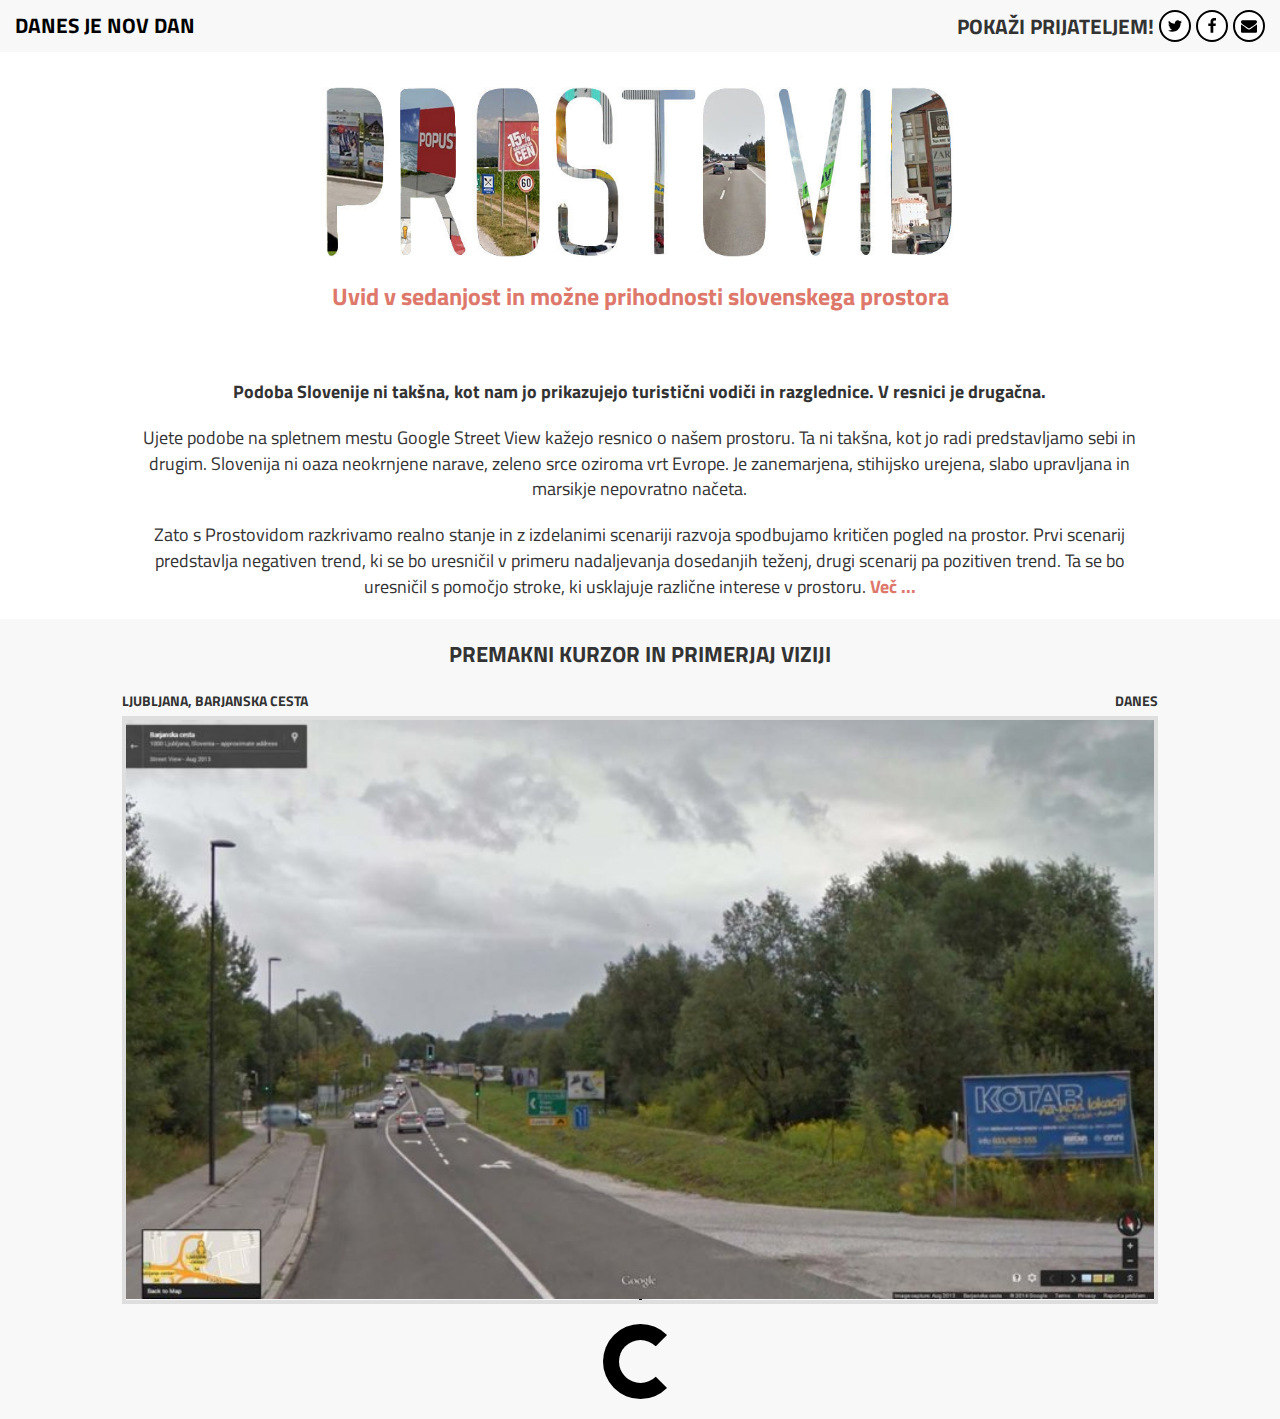
==== commit f8fc2da9: "typo fix" ====
--- a/index.html
+++ b/index.html
@@ -59,7 +59,7 @@
     <div class="row">
         <p class="col-lg-6 col-lg-offset-3 col-md-10 col-md-offset-1 opisprojekta text-center"><b>Podoba Slovenije ni takšna, kot nam jo prikazujejo turistični vodiči in razglednice. V resnici je drugačna.</b></p>
         <p class="col-lg-6 col-lg-offset-3 col-md-10 col-md-offset-1 opisprojekta text-center">Ujete podobe na spletnem mestu Google Street View kažejo resnico o našem prostoru. Ta ni takšna, kot jo radi predstavljamo sebi in drugim. Slovenija ni oaza neokrnjene narave, zeleno srce oziroma vrt Evrope. Je zanemarjena, stihijsko urejena, slabo upravljana in marsikje nepovratno načeta.</p>
-        <p class="col-lg-6 col-lg-offset-3 col-md-10 col-md-offset-1 opisprojekta text-center">Zato s Prostovidom razkrivamo realno stanje in z izdelanimi scenariji razvoja spodbujamo kritičen pogled prostor. Prvi scenarij predstavlja negativen trend, ki se bo uresničil v primeru nadaljevanja dosedanjih teženj, drugi scenarij pa pozitiven trend. Ta se bo uresničil s pomočjo stroke, ki usklajuje različne interese v prostoru. <a href="./vec" class="more-link"><b>Več ...</b></a></p>
+        <p class="col-lg-6 col-lg-offset-3 col-md-10 col-md-offset-1 opisprojekta text-center">Zato s Prostovidom razkrivamo realno stanje in z izdelanimi scenariji razvoja spodbujamo kritičen pogled na prostor. Prvi scenarij predstavlja negativen trend, ki se bo uresničil v primeru nadaljevanja dosedanjih teženj, drugi scenarij pa pozitiven trend. Ta se bo uresničil s pomočjo stroke, ki usklajuje različne interese v prostoru. <a href="./vec" class="more-link"><b>Več ...</b></a></p>
     </div>
     <!--<div class="row">
 
@@ -69,80 +69,80 @@
 
         <div class="slider hidden"
              data-title="Ljubljana, Barjanska cesta"
-             data-left="img/fotke2/LJ_Barjanska_cesta_2negativentrend.jpg"
-             data-right="img/fotke2/LJ_Barjanska_cesta_3pozitventrend.jpg"
+             data-right="img/fotke2/LJ_Barjanska_cesta_2negativentrend.jpg"
+             data-left="img/fotke2/LJ_Barjanska_cesta_3pozitventrend.jpg"
              data-hover="img/fotke2/LJ_Barjanska_cesta_1obstojece.jpg">
              <div class="spinner"></div>
         </div>
 
         <div class="slider hidden"
              data-title="Kranj, Cesta Boštjana Hladnika"
-             data-left="img/fotke2/Kranj_Cesta_Bostjana_Hladnika_2negativentrend.jpg"
-             data-right="img/fotke2/Kranj_Cesta_Bostjana_Hladnika_3pozitiventrend.jpg"
+             data-right="img/fotke2/Kranj_Cesta_Bostjana_Hladnika_2negativentrend.jpg"
+             data-left="img/fotke2/Kranj_Cesta_Bostjana_Hladnika_3pozitiventrend.jpg"
              data-hover="img/fotke2/Kranj_Cesta_Bostjana_Hladnika_1obstojece.jpg">
              <div class="spinner"></div>
         </div>
 
         <div class="slider hidden"
              data-title="Maribor, Lent"
-             data-left="img/fotke2/Maribor_Lent_2negativnitrend.jpg"
-             data-right="img/fotke2/Maribor_Lent_3pozitivnitrend.jpg"
+             data-right="img/fotke2/Maribor_Lent_2negativnitrend.jpg"
+             data-left="img/fotke2/Maribor_Lent_3pozitivnitrend.jpg"
              data-hover="img/fotke2/Maribor_Lent_1obstojece.jpg">
              <div class="spinner"></div>
         </div>
 
         <div class="slider hidden"
              data-title="Škofja Loka, Mestni trg"
-             data-left="img/fotke2/SkofjaLoka_2negativentrend.jpg"
-             data-right="img/fotke2/SkofjaLoka_3pozitiventrend.jpg"
+             data-right="img/fotke2/SkofjaLoka_2negativentrend.jpg"
+             data-left="img/fotke2/SkofjaLoka_3pozitiventrend.jpg"
              data-hover="img/fotke2/SkofjaLoka_1obstojece.jpg">
              <div class="spinner"></div>
         </div>
 
         <div class="slider hidden"
              data-title="Vrhnika, Cankarjev trg"
-             data-left="img/fotke2/Vrhnika_2negativentrend.jpg"
-             data-right="img/fotke2/Vrhnika_3pozitiventrend.jpg"
+             data-right="img/fotke2/Vrhnika_2negativentrend.jpg"
+             data-left="img/fotke2/Vrhnika_3pozitiventrend.jpg"
              data-hover="img/fotke2/Vrhnika_1obstojece.jpg">
              <div class="spinner"></div>
         </div>
 
         <div class="slider hidden"
              data-title="Ljubljana, Prešernova cesta"
-             data-left="img/fotke2/LJ_Presernova_2negativentrend.jpg"
-             data-right="img/fotke2/LJ_Presernova_3pozitiventrend_novo.jpg"
+             data-right="img/fotke2/LJ_Presernova_2negativentrend.jpg"
+             data-left="img/fotke2/LJ_Presernova_3pozitiventrend_novo.jpg"
              data-hover="img/fotke2/LJ_Presernova_1obstojece.jpg">
              <div class="spinner"></div>
         </div>
 
         <div class="slider hidden"
              data-title="Murska Sobota"
-             data-left="img/fotke2/Murska_Sobota_2negativnitrend.jpg"
-             data-right="img/fotke2/Murska_Sobota_3pozitiventrend.jpg"
+             data-right="img/fotke2/Murska_Sobota_2negativnitrend.jpg"
+             data-left="img/fotke2/Murska_Sobota_3pozitiventrend.jpg"
              data-hover="img/fotke2/Murska_Sobota_1obstojece.jpg">
              <div class="spinner"></div>
         </div>
 
         <div class="slider hidden"
              data-title="Bled, Ljubljanska cesta"
-             data-left="img/fotke2/Bled_2negativnitrend.jpg"
-             data-right="img/fotke2/Bled_3pozitiventrend.jpg"
+             data-right="img/fotke2/Bled_2negativnitrend.jpg"
+             data-left="img/fotke2/Bled_3pozitiventrend.jpg"
              data-hover="img/fotke2/Bled_1obstojece.jpg">
              <div class="spinner"></div>
         </div>
 
         <div class="slider hidden"
              data-title="Bohinj, Ribčev Laz"
-             data-left="img/fotke2/Bohinj_2negativnitrend1.jpg"
-             data-right="img/fotke2/Bohinj_3pozitiventrend.jpg"
+             data-right="img/fotke2/Bohinj_2negativnitrend1.jpg"
+             data-left="img/fotke2/Bohinj_3pozitiventrend.jpg"
              data-hover="img/fotke2/Bohinj_1obstojece.jpg">
              <div class="spinner"></div>
         </div>
 
         <div class="slider hidden"
              data-title="Piran, Dantejeva ulica"
-             data-left="img/fotke2/Piran_2negativentrend.jpg"
-             data-right="img/fotke2/Piran_3pozitiventrend.jpg"
+             data-right="img/fotke2/Piran_2negativentrend.jpg"
+             data-left="img/fotke2/Piran_3pozitiventrend.jpg"
              data-hover="img/fotke2/Piran_1obstojece.jpg">
              <div class="spinner"></div>
         </div>
--- a/css/twentytwenty.css
+++ b/css/twentytwenty.css
@@ -159,7 +159,7 @@
   cursor: pointer;
 
   /* muki added */
-  background-image: url('../img/cursor2.png');
+  background-image: url('../img/cursor.png');
   background-repeat: no-repeat;
   background-size: contain;
   background-position: center;
